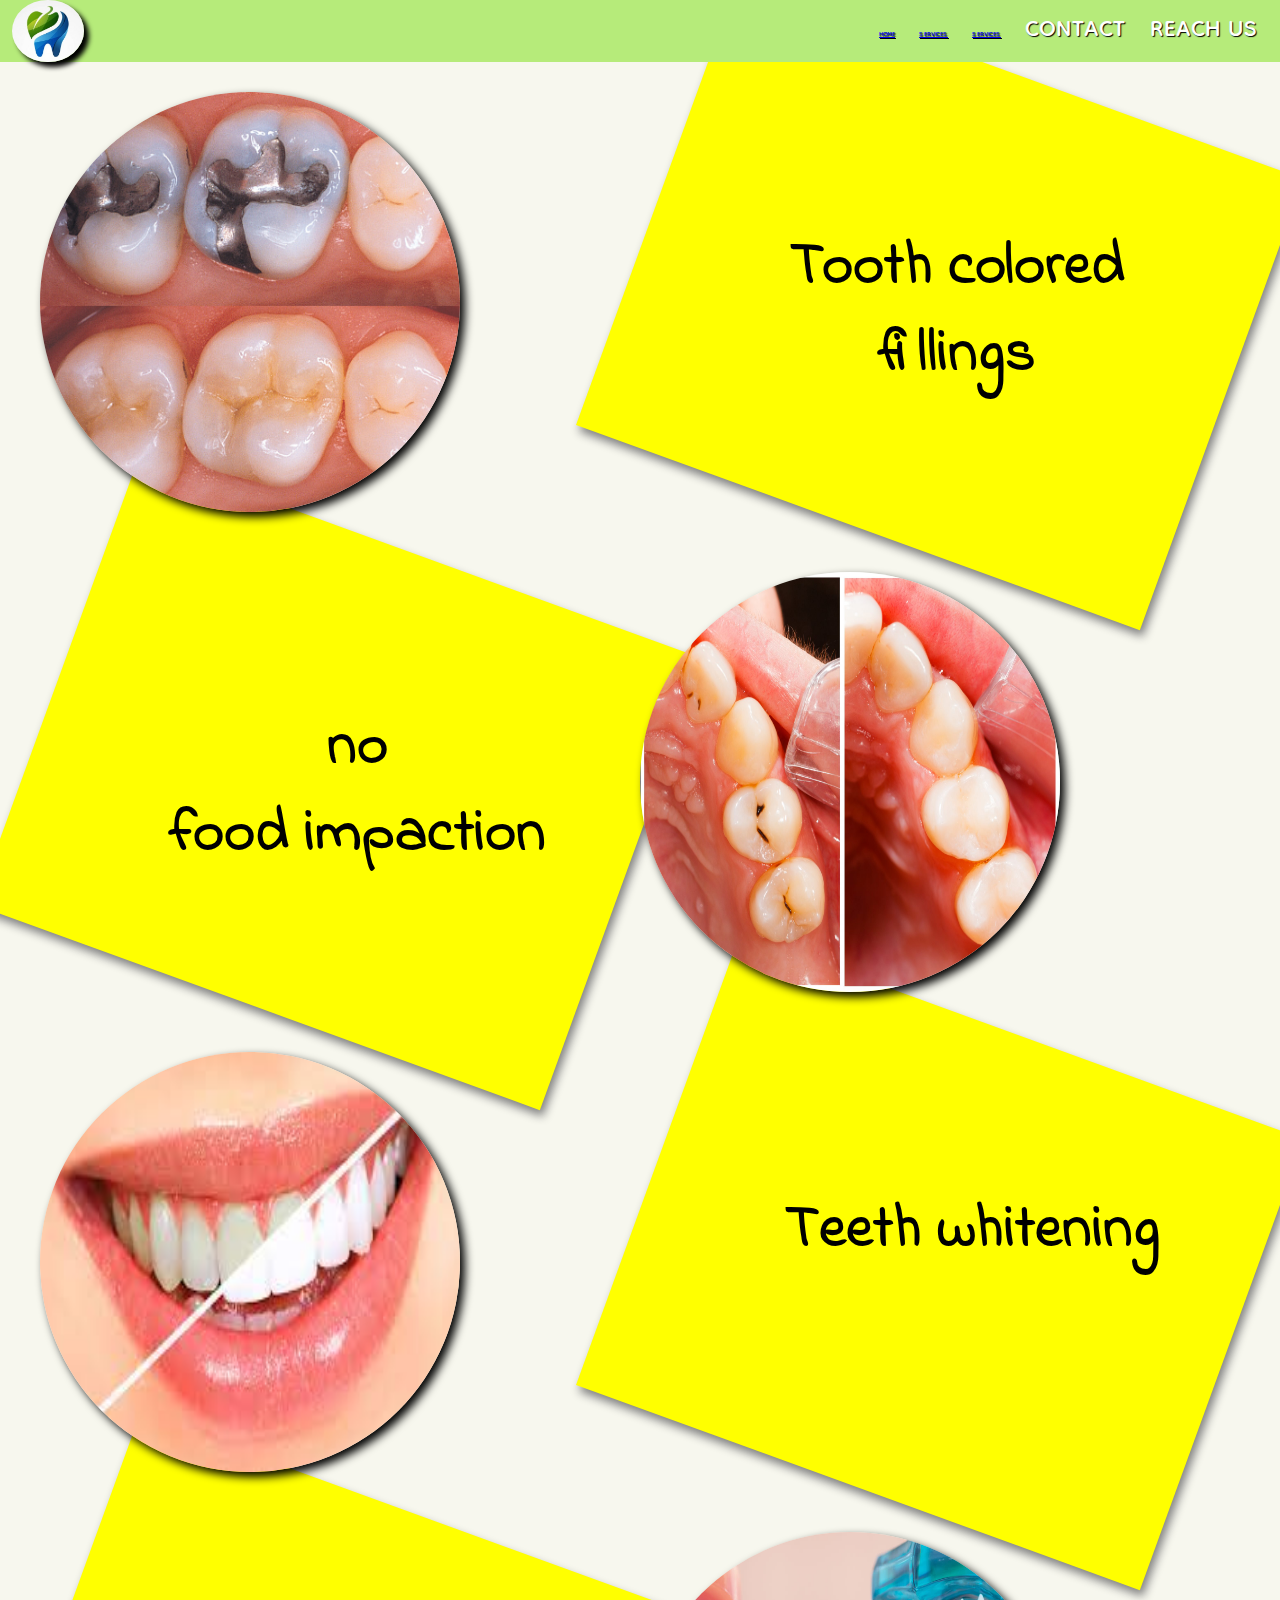
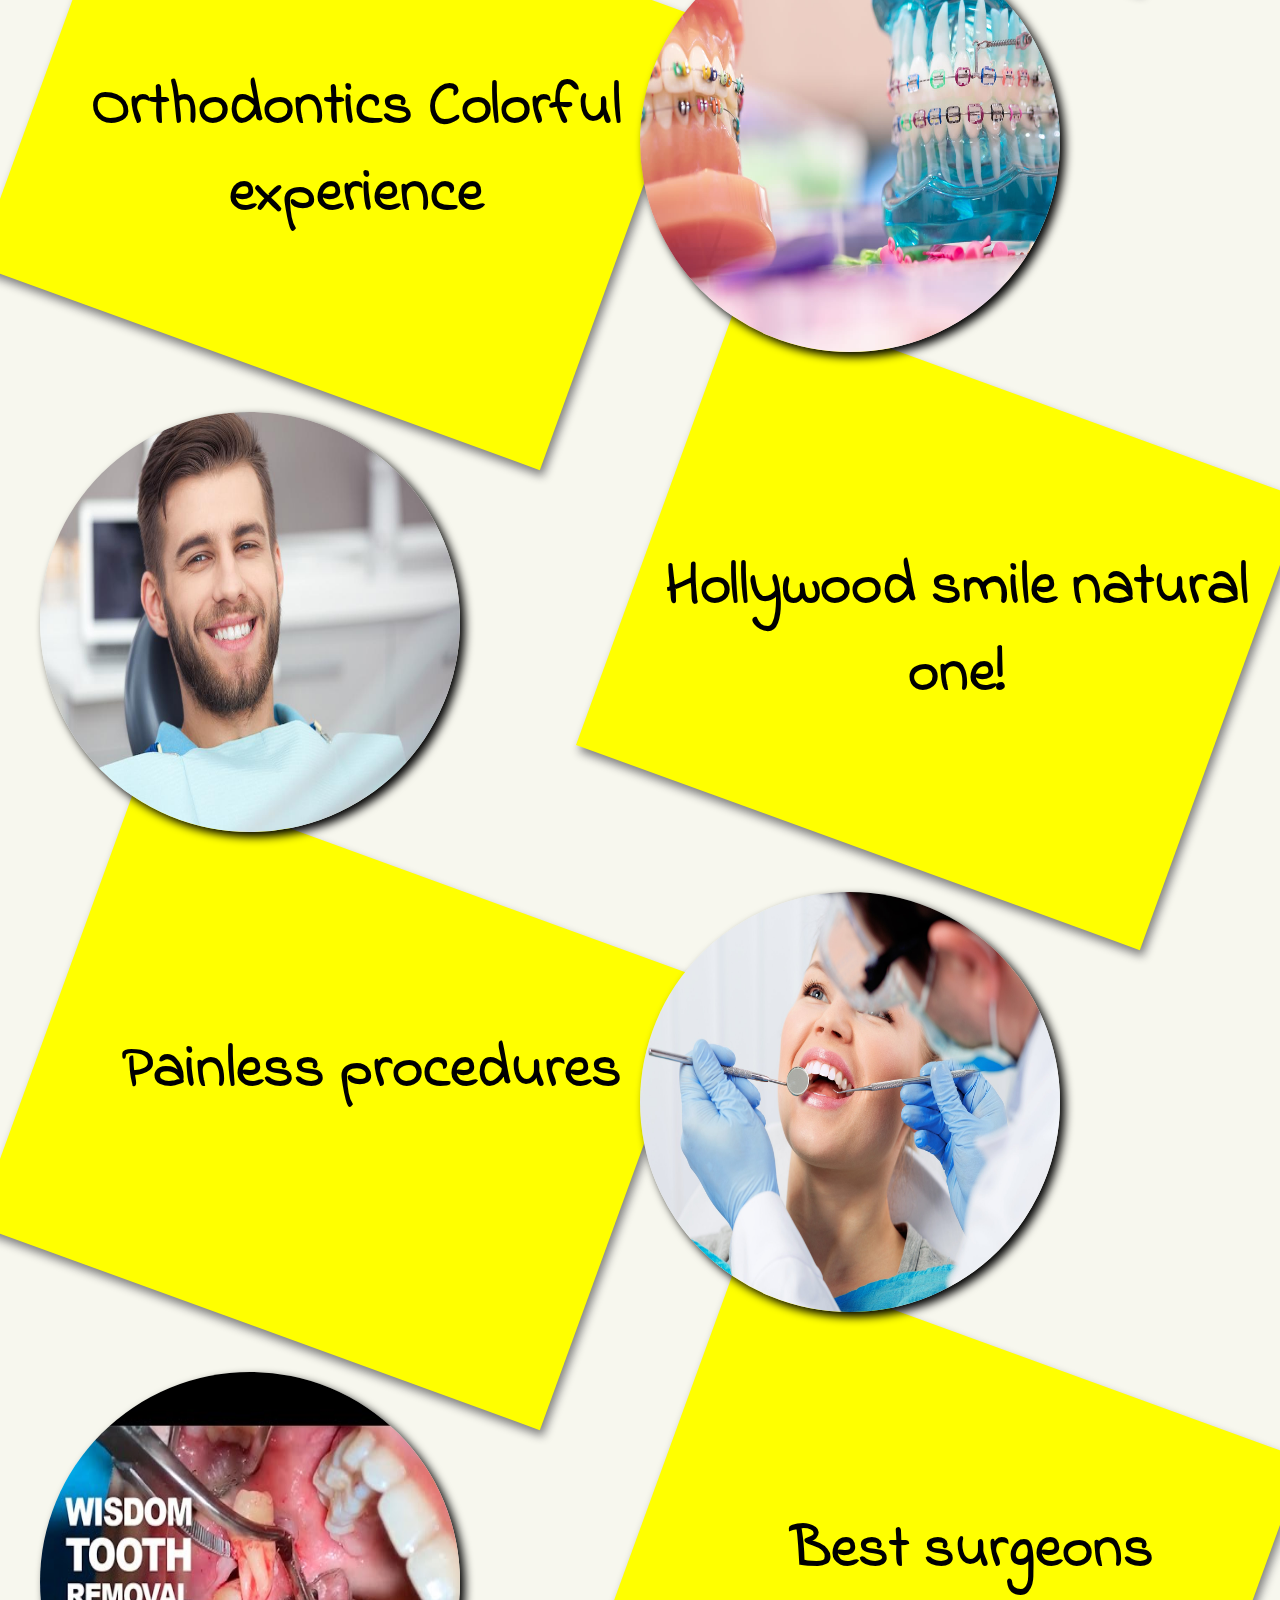
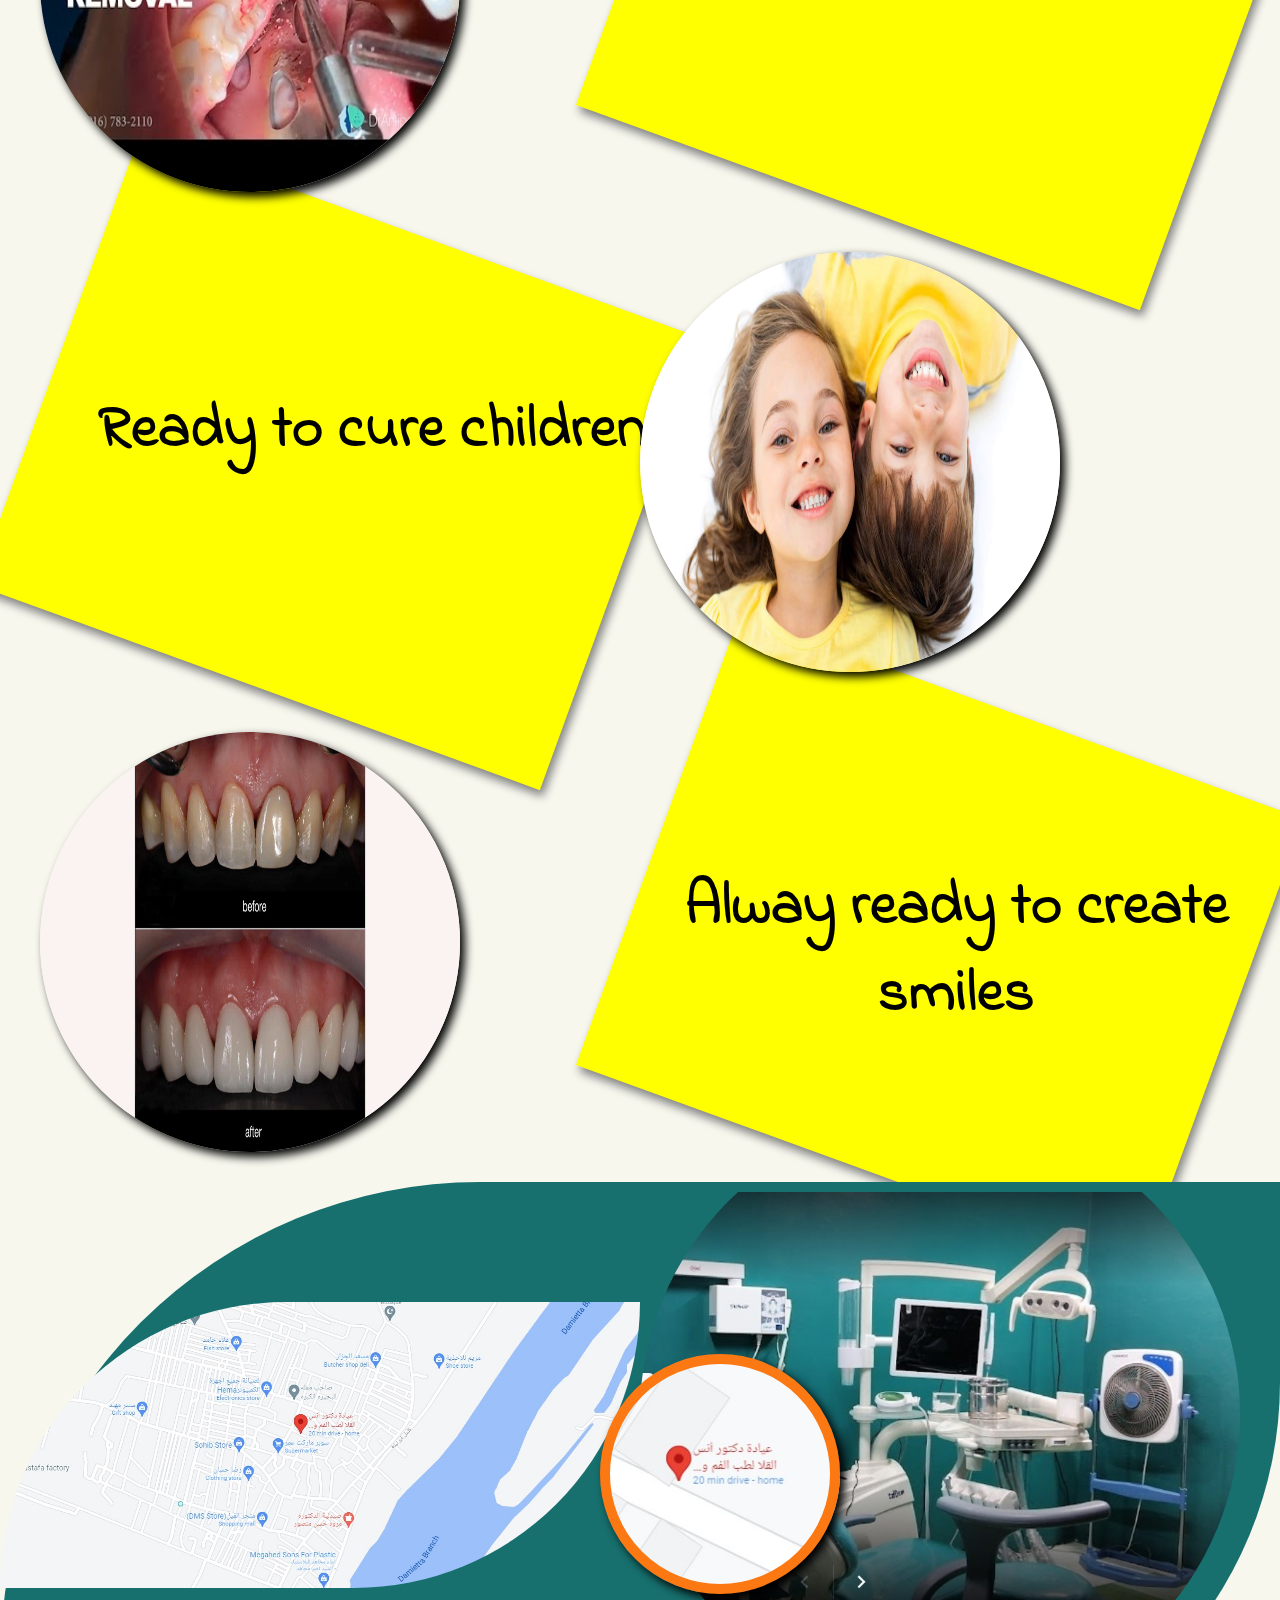
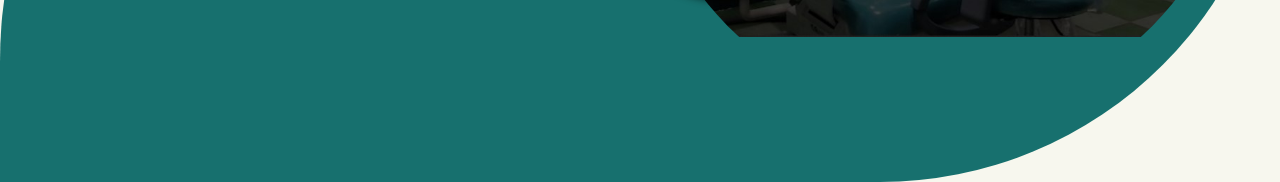
==== services/index.html @ b5b0d543 "Add files via upload" ====
<!DOCTYPE html>
<html lang="en">
  <head>
    <meta charset="UTF-8" />
    <meta http-equiv="X-UA-Compatible" content="IE=edge" />
    <meta name="viewport" content="width=device-width, initial-scale=1.0" />
    <title>Services</title>
    <link rel="shortcut icon" href="../pics/tooth.ico" />
    <link
      rel="stylesheet"
      href="https://use.fontawesome.com/releases/v5.15.4/css/all.css"
      integrity="sha384-DyZ88mC6Up2uqS4h/KRgHuoeGwBcD4Ng9SiP4dIRy0EXTlnuz47vAwmeGwVChigm"
      crossorigin="anonymous"
    />
    <link rel="stylesheet" href="../style.css" />
    <link rel="stylesheet" href="services.css" />
  </head>
  <body>
    <div class="header">
      <div class="logo">
        <a href=""><img src="../pics/logo.jpg" alt="logo" /></a>
      </div>
      <nav class="mainNav">
        <ul class="navItems">
          <li class="navItem"><a href="../index.html">HOME</a></li>
          <li class="navItem"><a href="index.html">SERVICES</a></li>
          <li class="navItem"><a href="index.html">SERVICES</a></li>
          <li class="navItem">CONTACT</li>
          <li class="navItem">REACH US</li>
        </ul>
      </nav>
    </div>
    <div class="container">
      <img src="pics/1.jpg" alt="" class="one" />
      <div class="onep">
        <p>
          <br />
          Tooth colored <br />
          fillings
        </p>
      </div>
      <div class="twop">
        <p>
          <br />
          no <br />
          food impaction
        </p>
      </div>
      <img src="pics/2.jpg" alt="" class="two" />

      <img src="pics/3.jfif" alt="" class="three" />
      <div class="threep">
        <p>
          <br />
          Teeth whitening
        </p>
      </div>
      <div class="fourp">
        <p>
          <br />
          Orthodontics Colorful experience
        </p>
      </div>

      <img src="pics/4.jpg" alt="" class="four" />
      <img src="pics/5.jpg" alt="" class="five" />
      <div class="fivep">
        <p>
          <br />
          Hollywood smile natural one!
        </p>
      </div>
      <div class="sixp">
        <p>
          <br />
          Painless procedures
        </p>
      </div>

      <img src="pics/6.jpg" alt="" class="six" />
      <img src="pics/7.jpg" alt="" class="seven" />
      <div class="sevenp">
        <p>
          <br />
          Best surgeons
        </p>
      </div>
      <div class="eightp">
        <p>
          <br />
          Ready to cure children
        </p>
      </div>

      <img src="pics/8.jpg" alt="" class="eight" />
      <img src="pics/9.jpg" alt="" class="nine" />
      <div class="ninep">
        <p>
          <br />
          Alway ready to create smiles
        </p>
      </div>
    </div>
    <footer>
      <div class="footer1">
        <div>
          <img class="map" src="../pics/map.jpg" alt="" />
          <div class="circle"></div>
        </div>
        <div class="clinic"></div>
      </div>
      <div class="icons">
        <i class="fas fa-wifi"></i> <i class="fas fa-mug-hot"></i>
        <i class="fab fa-whatsapp-square"></i> <i class="fas fa-mobile-alt"></i>
      </div>
    </footer>
  </body>
</html>
---- style.css ----
@import url("https://fonts.googleapis.com/css2?family=Dongle:wght@300;400;700&display=swap");

* {
  box-sizing: border-box;
  font-size: 10px;
}
html {
  width: 100%;
  height: 100%;
  margin: 0px;
  padding: 0px;
  overflow-x: hidden;
  font-size: 12px;
}
body {
  font-family: "Dongle", sans-serif;
  background-color: #f7f7ee;
  margin: 0;
  padding: 0;
  font-size: 12px;
}
.header {
  height: 5%;
  display: flex;
  width: 100%;
  background-color: #b6eb7a;
  color: white;
  justify-content: space-between;
  align-items: center;
  text-align: right;
  flex-wrap: nowrap;
}
.navItems {
  display: flex;
  list-style: none;
  justify-content: center;
  /* width: calc(100% - 60px); */
  flex-wrap: nowrap;
  margin: 0;
  padding: 0;
  vertical-align: middle;
}
.navItem {
  display: inline-block;
  padding-right: 2rem;
  font-size: 3rem;
  text-shadow: 1px 1px 1px black;
}
.navItem:hover {
  color: #fb7813;
}
.logo img {
  width: 6rem;
  border-radius: 50%;
  margin-left: 1rem;
  vertical-align: middle;
  box-shadow: 5px 5px 5px black;
}
main {
  justify-content: center;
  align-items: center;
  display: flex;
}
.background {
  background-image: linear-gradient(to right, #fb7813, #17706e, #17706e);
  width: 90vw;
  height: 60rem;
  border-radius: 30% 70% 70% 30% / 30% 26% 74% 70%;
  position: relative;
  top: -2rem;
  left: 1rem;
  z-index: -1;
}
.background img {
  /* position: relative; */
  border-radius: 30% 70% 70% 30% / 30% 26% 74% 70%;
  width: 50rem;
  position: relative;
  top: 3.5rem;
  left: 1rem;
  transform: rotate(-10deg);
  display: inline-block;
  box-shadow: 5px 5px 10px black;
}
.intro h1 {
  display: inline-block;
  font-size: 6rem;
  font-weight: bold;
  color: white;
  position: relative;
  left: 60rem;
  bottom: 35rem;
  text-shadow: 1px 1px 1px black;
}
.intro p {
  display: inline-block;
  font-size: 5rem;
  font-weight: bold;
  color: white;
  position: relative;
  left: 20rem;
  bottom: 30rem;
}
.section1 {
  display: flex;
  justify-content: center;
  align-items: flex-end;
  flex-wrap: nowrap;
  height: 60rem;
  width: 100vw;
  background-color: #fb7813;
  clip-path: ellipse(87% 100% at 69.61% 0%);
}
.message {
  display: flex;
  flex-direction: column;
  flex-wrap: nowrap;
  justify-content: space-around;
  align-items: flex-start;
  position: relative;
  left: 10vw;
  bottom: 10vh;
  width: 50vw;
}
.message h2 {
  color: white;
  font-size: 5rem;
  position: relative;
  font-weight: bold;
  text-shadow: 1px 1px 1px black;
}
.message p {
  display: inline-block;
  font-size: 3rem;
  font-weight: bold;
  color: white;
  position: relative;
  bottom: 8rem;
}
.section1 img {
  width: 50rem;
  display: inline-block;
  position: relative;
  bottom: 10rem;
  border-radius: 41% 59% 22% 78% / 42% 29% 71% 58%;
  box-shadow: 10px 10px 10px black;
}
.patients {
  display: flex;
  flex-wrap: nowrap;
  justify-content: space-around;
  align-items: center;
  background-color: #17706e;
  height: 50rem;
  width: 100vw;
}
.patients > div {
  display: flex;
  flex-direction: column;
  justify-content: center;
  text-align: center;
  align-items: center;
  flex-wrap: nowrap;
}
.patients img {
  width: 10rem;
  height: 10rem;
  border-radius: 50%;
  box-shadow: 5px 5px 5px black;
  align-self: center;
}
.patients p {
  color: white;
  font-size: 3rem;
}
.patients h3 {
  color: #fb7813;
  font-size: 4rem;
}
.james {
  position: relative;
  top: 1.8rem;
}
.section3 {
  display: flex;
  justify-content: stretch;
  height: 80rem;
  flex-wrap: wrap;
}
.section3 div {
  width: 50rem;
  height: 50rem;
  display: inline-block;
}
.circle1 {
  background-color: #fb7813;
  border-radius: 50%;
  position: relative;
  z-index: -2;
  bottom: 10rem;
  right: 5rem;
}
.circle2 {
  background-color: #fb7813;
  border-radius: 30% 70% 100% 0% / 0% 0% 100% 100%;
  position: relative;
  z-index: -3;
  bottom: 26rem;
  right: 15rem;
}
.circle3 {
  background-color: #fb7813;
  border-radius: 30% 70% 100% 0% / 28% 30% 70% 72%;
  position: relative;
  z-index: -4;
  bottom: 30rem;
  right: 27rem;
}

.circle4 {
  background-color: #17706e;
  border-radius: 30% 70% 100% 0% / 0% 0% 100% 100%;
  width: 70rem;
  height: 70rem;
  border-radius: 50%;
  position: relative;
  display: flex;
  justify-content: center;
  align-items: center;
  text-align: center;
  bottom: 30rem;
  right: 30rem;
}
.slideContainer {
  max-width: 100rem;
  margin: auto;
  position: relative;
}
.slideContainer img {
  width: 40rem;
  height: 40rem;
  border-radius: 50%;
  position: relative;
  top: 10%;
}

.number {
  color: #fb7813;
  font-size: 2rem;
  padding: 8px 12px;
  position: absolute;
}

.fade {
  -webkit-animation-name: fade;
  -webkit-animation-duration: 1.5s;
  animation-name: fade;
  animation-duration: 1.5s;
}

@-webkit-keyframes fade {
  from {
    opacity: 0.4;
  }
  to {
    opacity: 1;
  }
}

@keyframes fade {
  from {
    opacity: 0.4;
  }
  to {
    opacity: 1;
  }
}
footer {
  height: 500px;
  display: flex;
  flex-direction: column;
}
.footer1 {
  width: 100vw;
  height: 50rem;
  background-color: #17706e;
  border-radius: 40rem 0px 400px 0px;
  margin-bottom: 0;
  color: #fb7813;
  font-size: 2rem;
}
i {
  color: #fb7813;
  font-size: 4rem;
  position: relative;
  left: 80vw;
}
.footer1 img {
  border-radius: 400px 0px 400px 0px;
  width: 50vw;
  position: relative;
  top: 10rem;
}
.footer1 .circle {
  border-radius: 50%;
  border: 10px solid #fb7813;
  box-shadow: 5px 5px 10px black;
  background-image: url(pics/screened.jpg);
  background-position: center;
  background-repeat: no-repeat;
  background-size: cover;
  width: 20rem;
  height: 20rem;
  z-index: 100;
  position: relative;
  left: 50rem;
  bottom: 10rem;
}
object {
  height: 0;
  position: relative;
  bottom: 100vh;
}
.clinic {
  width: 50rem;
  height: 50rem;
  border-radius: 50%;
  background-image: url(pics/clinic.jpg);
  background-position: center;
  background-size: contain;
  background-repeat: no-repeat;
  position: relative;
  bottom: 50rem;
  left: 50%;
}
@media only screen and (max-width: 359px) {
  *,
  html,
  body {
    font-size: 2px;
  }
  .section1 {
    flex-direction: column;
    justify-content: center;
    align-items: center;
  }
  .section1 p {
    top: 6rem;
    font-size: 4.5rem;
    top: 40rem;
    right: 50%;
  }
  .section1 h2 {
    top: 10rem;
    font-size: 5rem;
    top: 50rem;
    right: 50%;
  }
  .section1 img {
    left: 50%;
  }
  .patients {
    flex-direction: column;
    height: fit-content;
  }
  .patients img {
    margin-top: 3rem;
  }
  .patients h3 {
    font-size: 6rem;
  }
  .patients p {
    font-size: 6rem;
  }
  footer {
    height: 100%;
  }
}

@media only screen and (min-width: 360px) and (max-width: 769px) {
  *,
  html,
  body {
    font-size: 3px;
  }
  .section1 {
    flex-direction: column;
    justify-content: center;
    align-items: center;
    height: 45vh;
  }
  .section1 p {
    top: 6rem;
    font-size: 4rem;
    width: 100%;
  }
  .section1 h2 {
    top: 10rem;
    font-size: 6rem;
  }
  .patients {
    flex-direction: column;
    height: max-content;
  }
  .patients p {
    font-size: 6rem;
  }
  .patients h3 {
    font-size: 6rem;
  }
  .patients img {
    margin-top: 10px;
    width: 20rem;
    height: 20rem;
  }
  footer {
    height: 200px;
  }
  .clinic {
    height: 40rem;
    width: 40rem;
  }
  .icons {
    left: 80%;
    bottom: 100px;
  }
}
@media only screen and (min-width: 769px) and (max-width: 1024px) {
  *,
  html,
  body {
    font-size: 6px;
  }
  .section1 {
    flex-direction: column;
    justify-content: center;
    align-items: center;
    height: 60vh;
  }
  .section1 p {
    top: 6rem;
    font-size: 4.5rem;
  }
  .section1 h2 {
    top: 15rem;
    font-size: 5rem;
  }
}
@media only screen and (min-width: 1024px) and (max-width: 1200px) {
  *,
  html,
  body {
    font-size: 8px;
  }

  .section1 p {
    font-size: 4rem;
  }
  .section1 h2 {
    top: 2rem;
    font-size: 5rem;
  }
}
---- services/services.css ----
@import url("https://fonts.googleapis.com/css2?family=Indie+Flower&display=swap");
.container {
  display: grid;
  grid-template-areas:
    "one onep"
    "two twop"
    "threep three"
    "four fourp"
    "fivep five"
    "six sixp"
    "sevenp seven"
    "eight eightp"
    "ninep nine";
  justify-content: center;
  align-items: center;
}
.container img {
  width: 35rem;
  height: 35rem;
  display: inline-block;
  box-shadow: 5px 5px 10px black;
  border-radius: 50%;
}
.container div {
  font-family: "Indie Flower", cursive;
  width: 50rem;
  height: 40rem;
  display: inline-block;
  box-shadow: 5px 5px 10px grey;
  transform: rotate(20deg);
  background-color: yellow;
  z-index: -1;
  color: black;
  text-align: center;
}
.container div p {
  font-size: 5rem;
  transform: rotate(-20deg) translateY(1rem);
  display: inline-block;
  font-weight: bold;
}
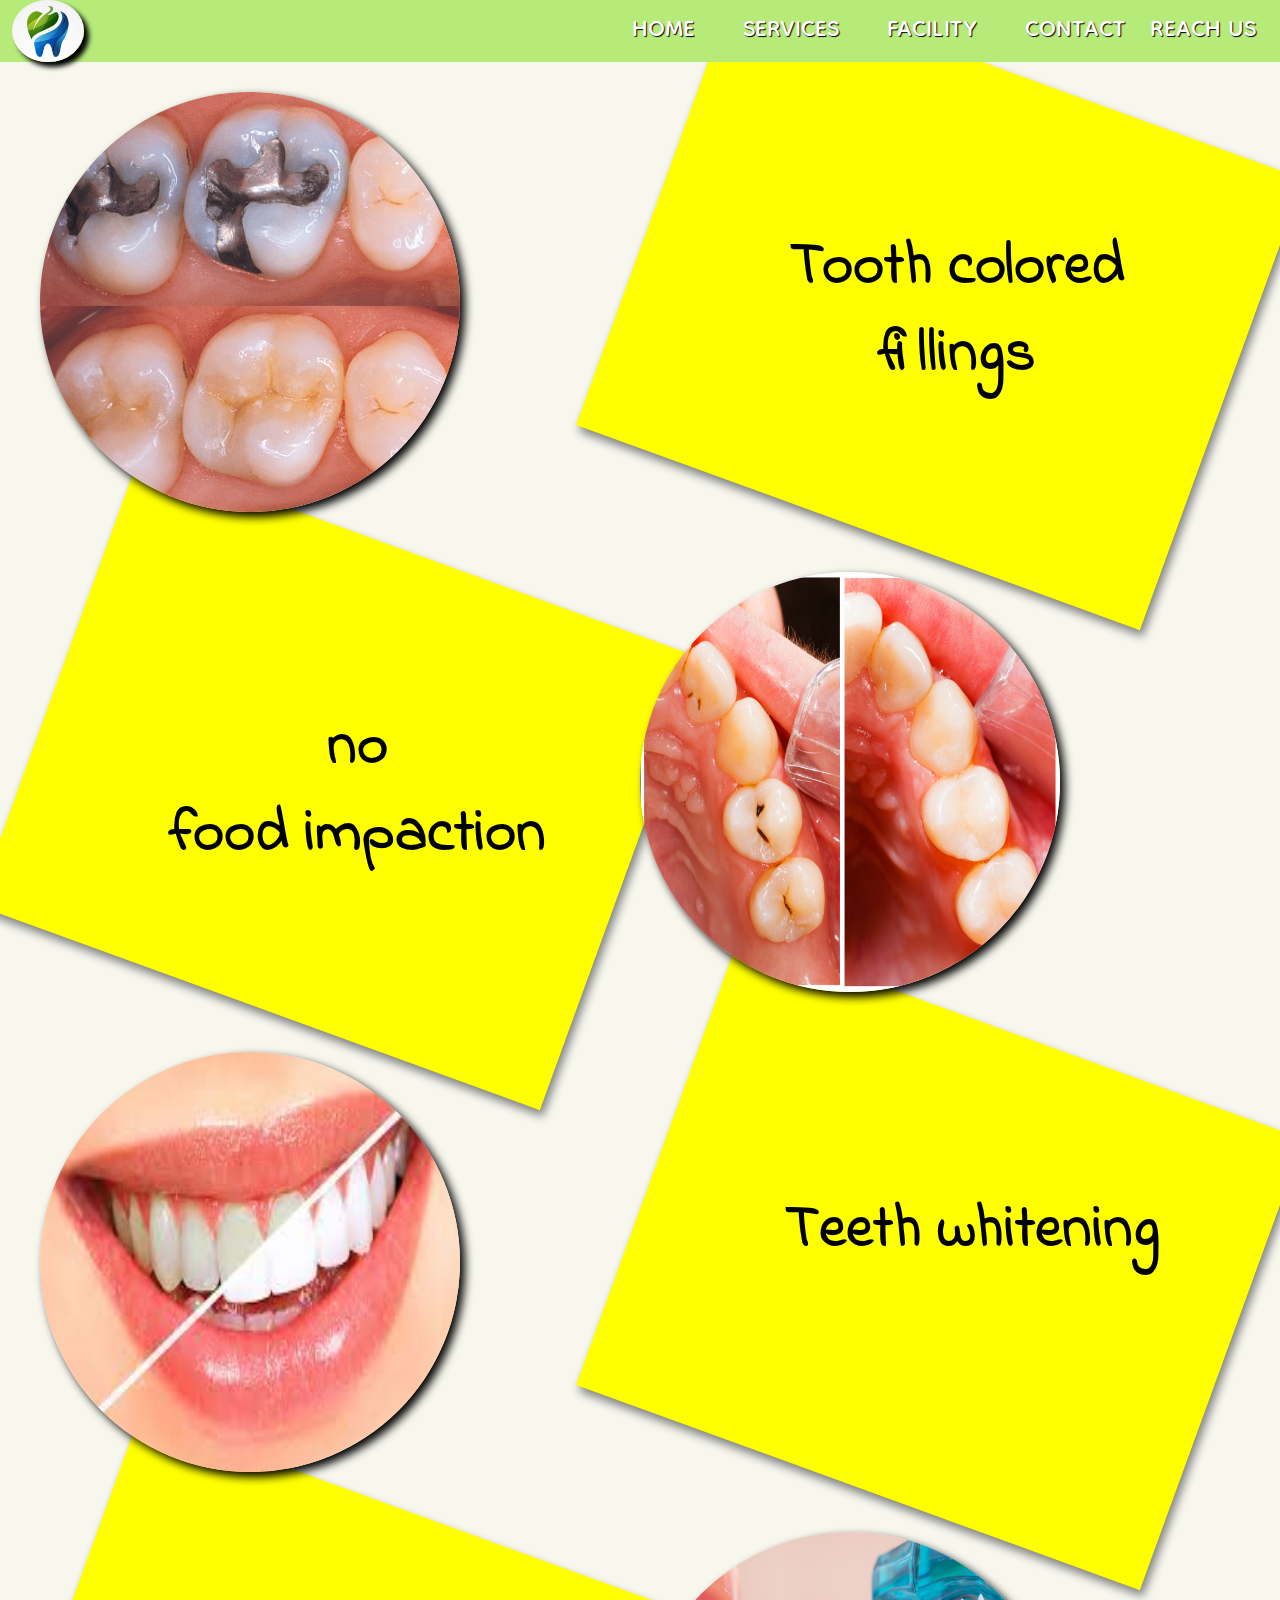
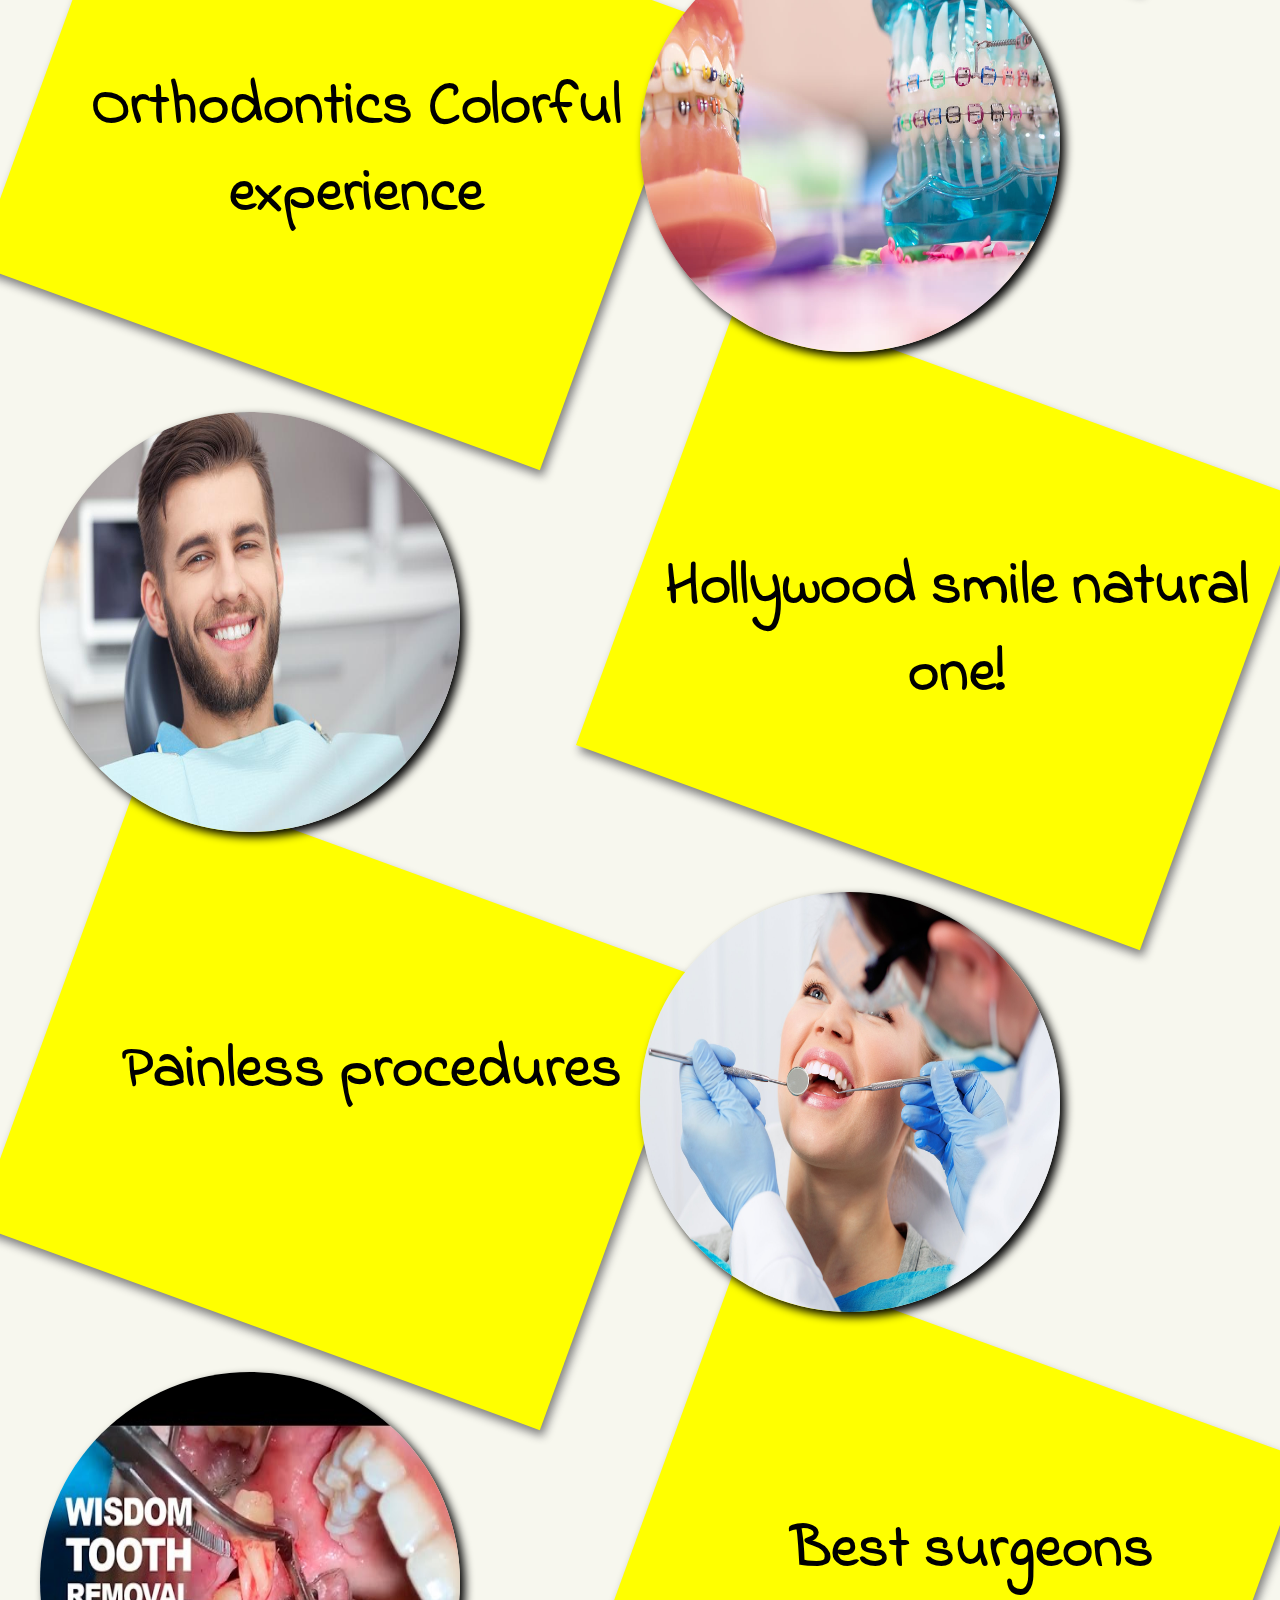
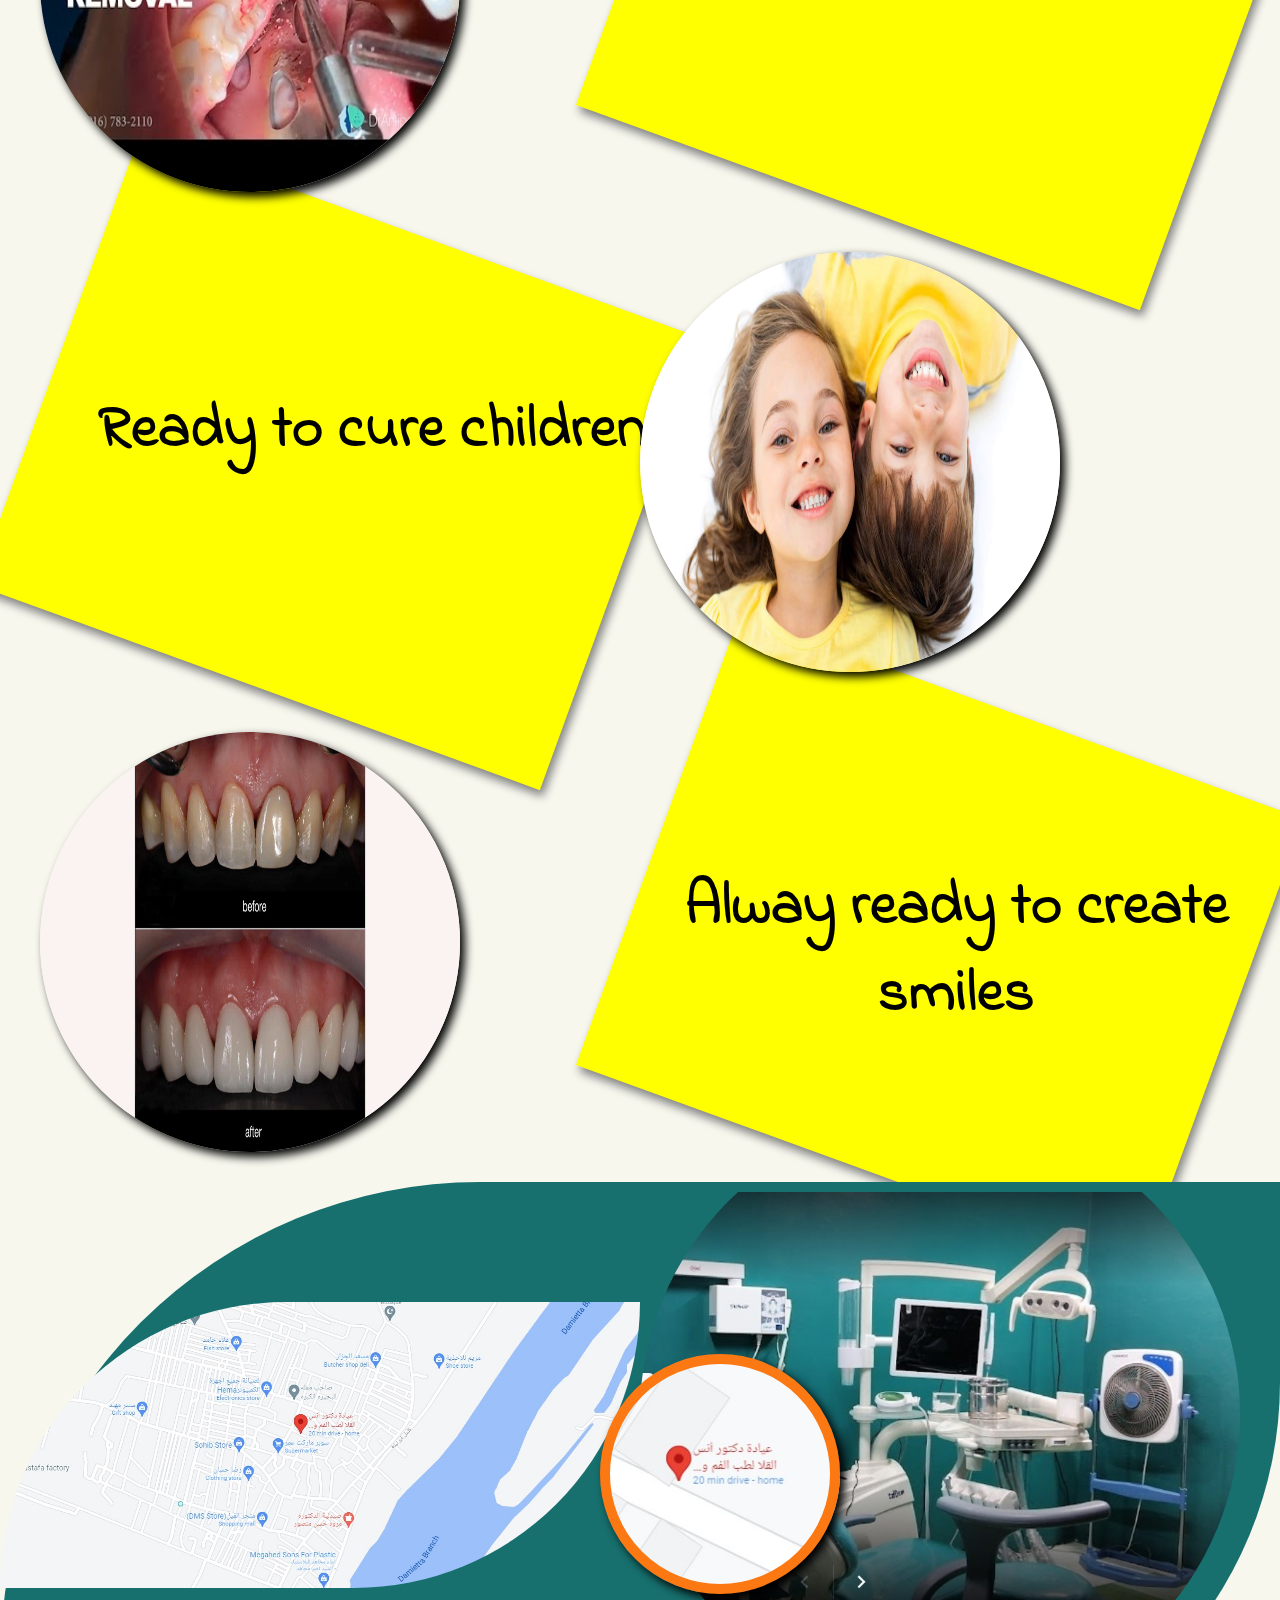
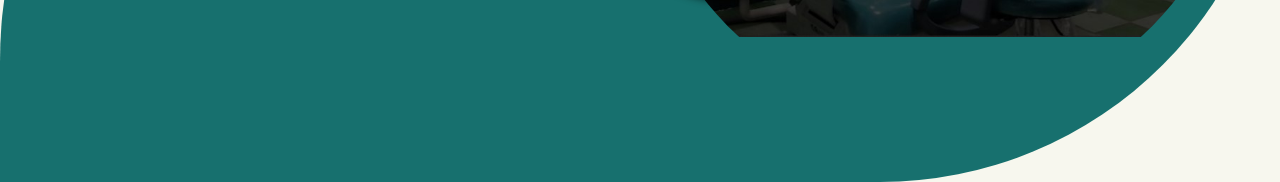
==== commit aa4cd512: "Update index.html" ====
--- a/services/index.html
+++ b/services/index.html
@@ -24,7 +24,7 @@
         <ul class="navItems">
           <li class="navItem"><a href="../index.html">HOME</a></li>
           <li class="navItem"><a href="index.html">SERVICES</a></li>
-          <li class="navItem"><a href="index.html">SERVICES</a></li>
+          <li class="navItem"><a href="../facility/index.html">FACILITY</a></li>
           <li class="navItem">CONTACT</li>
           <li class="navItem">REACH US</li>
         </ul>
--- a/style.css
+++ b/style.css
@@ -19,6 +19,12 @@
   padding: 0;
   font-size: 12px;
 }
+a,
+a:hover,
+a:focus {
+  display: inline-block;
+  text-decoration: none;
+}
 .header {
   height: 5%;
   display: flex;
@@ -40,13 +46,17 @@
   padding: 0;
   vertical-align: middle;
 }
-.navItem {
+.navItem,
+a {
+  color: white;
+
   display: inline-block;
   padding-right: 2rem;
   font-size: 3rem;
   text-shadow: 1px 1px 1px black;
 }
-.navItem:hover {
+.navItem:hover,
+a:hover {
   color: #fb7813;
 }
 .logo img {
@@ -88,7 +98,7 @@
   font-weight: bold;
   color: white;
   position: relative;
-  left: 60rem;
+  left: 55%;
   bottom: 35rem;
   text-shadow: 1px 1px 1px black;
 }
--- a/services/services.css
+++ b/services/services.css
@@ -39,3 +39,35 @@
   display: inline-block;
   font-weight: bold;
 }
+.footer1 .circle {
+  border-radius: 50%;
+  border: 10px solid #fb7813;
+  box-shadow: 5px 5px 10px black;
+  background-image: url(../pics/screened.jpg);
+  background-position: center;
+  background-repeat: no-repeat;
+  background-size: cover;
+  width: 20rem;
+  height: 20rem;
+  z-index: 100;
+  position: relative;
+  left: 50rem;
+  bottom: 10rem;
+}
+object {
+  height: 0;
+  position: relative;
+  bottom: 100vh;
+}
+.clinic {
+  width: 50rem;
+  height: 50rem;
+  border-radius: 50%;
+  background-image: url(../pics/clinic.jpg);
+  background-position: center;
+  background-size: contain;
+  background-repeat: no-repeat;
+  position: relative;
+  bottom: 50rem;
+  left: 50%;
+}
